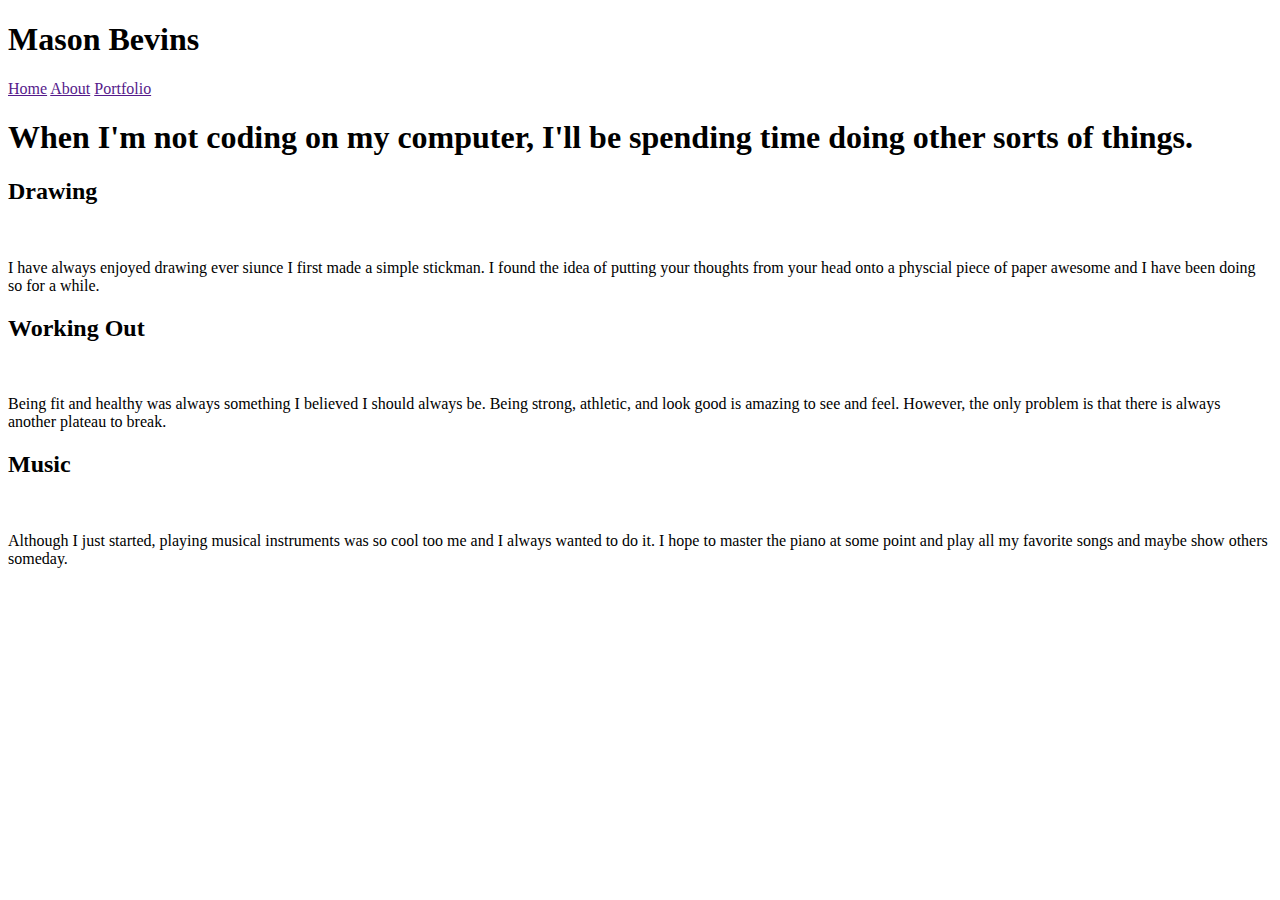
==== index.html @ 2b82a739 "Updated Homepage" ====
<!DOCTYPE html>
<html lang="en">
<head>
    <meta charset="UTF-8">
    <meta name="viewport" content="width=device-width, initial-scale=1.0">
    <title>Personal Website</title>
</head>
<body>
    <header>
        <h1>Mason Bevins</h1>
            <div>
                <a href="">Home</a>
                <a href="">About</a>
                <a href="">Portfolio</a>
            </div>
    </header>
    <h1>When I'm not coding on my computer, I'll be spending time doing other sorts of things.</h1>
    <section>
        <h2>Drawing</h2>
        <img src="">
        <p>I have always enjoyed drawing ever siunce I first made a simple stickman. I found the idea of putting your thoughts from your head onto a physcial piece of paper awesome and I have been doing so for a while.</p>   
    </section>
    <section>
        <h2>Working Out</h2>
        <img src="">
        <p>Being fit and healthy was always something I believed I should always be. Being strong, athletic, and look good is amazing to see and feel. However, the only problem is that there is always another plateau to break.</p>
    </section>
    <section>
        <h2>Music</h2>
        <img src="">
        <p>Although I just started, playing musical instruments was so cool too me and I always wanted to do it. I hope to master the piano at some point and play all my favorite songs and maybe show others someday.</p>
    </section>
</body>
</html>
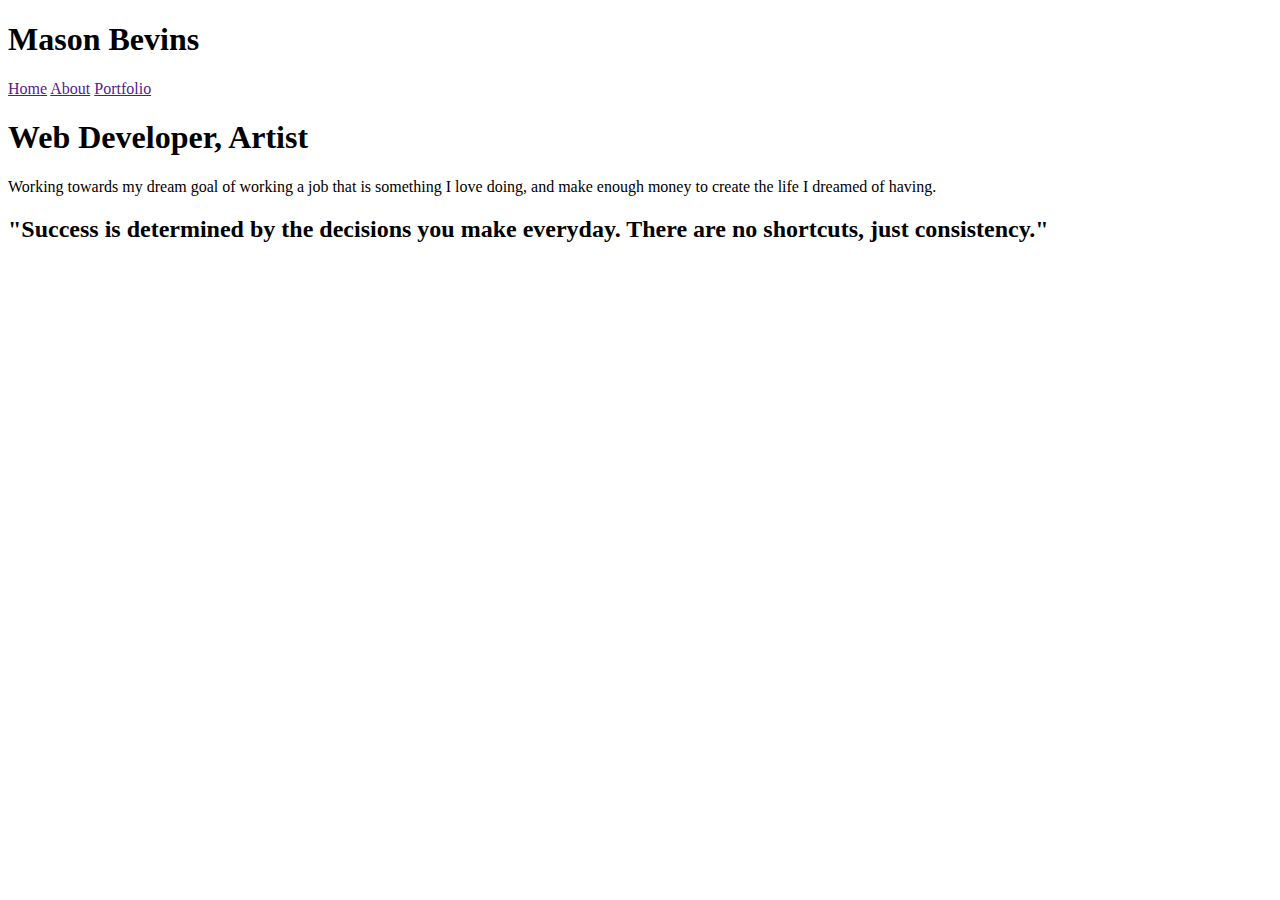
==== commit af5fb08d: "Updated Homepage" ====
--- a/index.html
+++ b/index.html
@@ -14,21 +14,10 @@
                 <a href="">Portfolio</a>
             </div>
     </header>
-    <h1>When I'm not coding on my computer, I'll be spending time doing other sorts of things.</h1>
-    <section>
-        <h2>Drawing</h2>
-        <img src="">
-        <p>I have always enjoyed drawing ever siunce I first made a simple stickman. I found the idea of putting your thoughts from your head onto a physcial piece of paper awesome and I have been doing so for a while.</p>   
-    </section>
-    <section>
-        <h2>Working Out</h2>
-        <img src="">
-        <p>Being fit and healthy was always something I believed I should always be. Being strong, athletic, and look good is amazing to see and feel. However, the only problem is that there is always another plateau to break.</p>
-    </section>
-    <section>
-        <h2>Music</h2>
-        <img src="">
-        <p>Although I just started, playing musical instruments was so cool too me and I always wanted to do it. I hope to master the piano at some point and play all my favorite songs and maybe show others someday.</p>
-    </section>
+    <main>
+    <h1>Web Developer, Artist</h1>
+    <p>Working towards my dream goal of working a job that is something I love doing, and make enough money to create the life I dreamed of having.</p>
+    <h2>"Success is determined by the decisions you make everyday. There are no shortcuts, just consistency."</h2>
+    </main>
 </body>
 </html>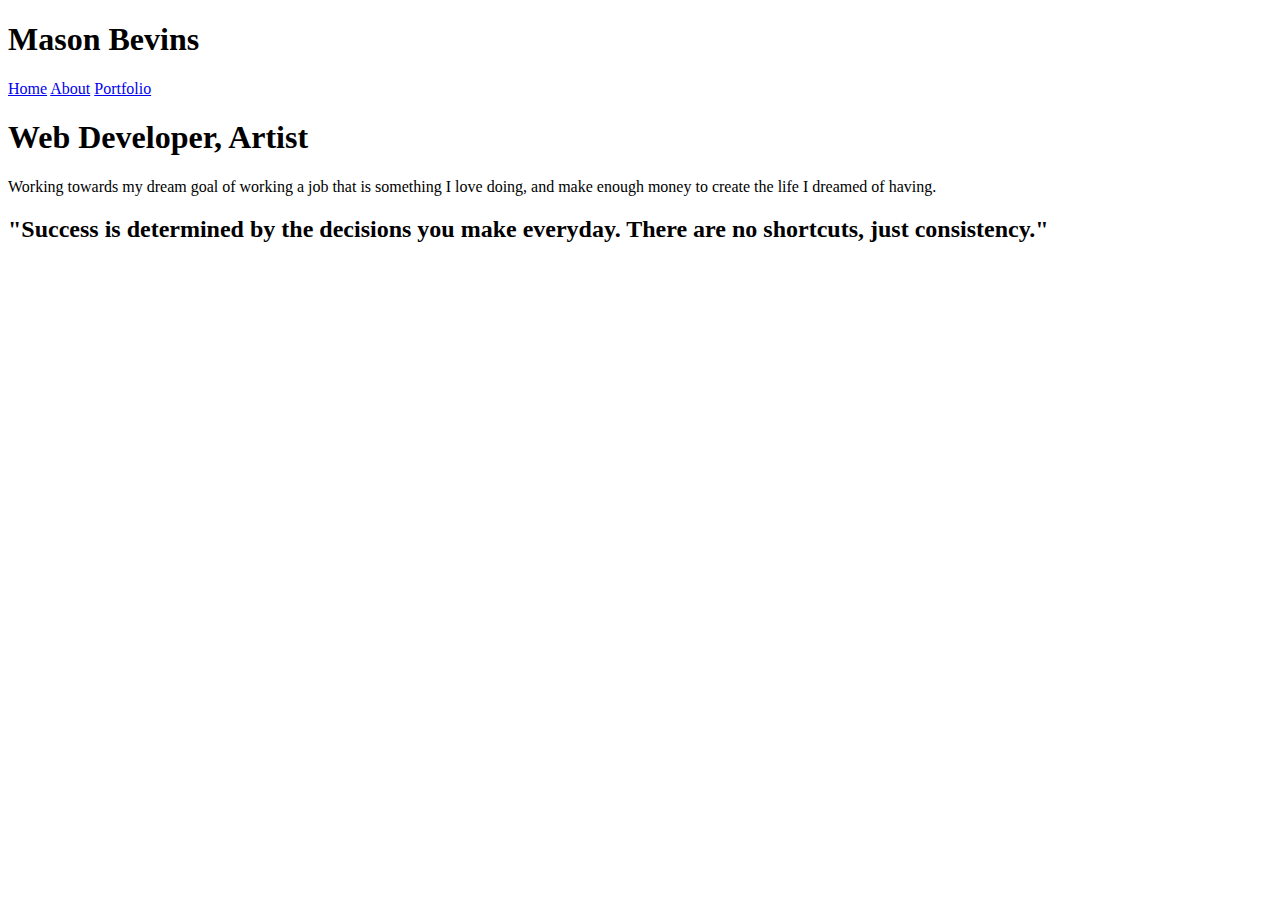
==== commit af375c28: "Updated Homepage" ====
--- a/index.html
+++ b/index.html
@@ -9,9 +9,9 @@
     <header>
         <h1>Mason Bevins</h1>
             <div>
-                <a href="">Home</a>
-                <a href="">About</a>
-                <a href="">Portfolio</a>
+                <a href="#">Home</a>
+                <a href="about.html">About</a>
+                <a href="portfolio.html">Portfolio</a>
             </div>
     </header>
     <main>
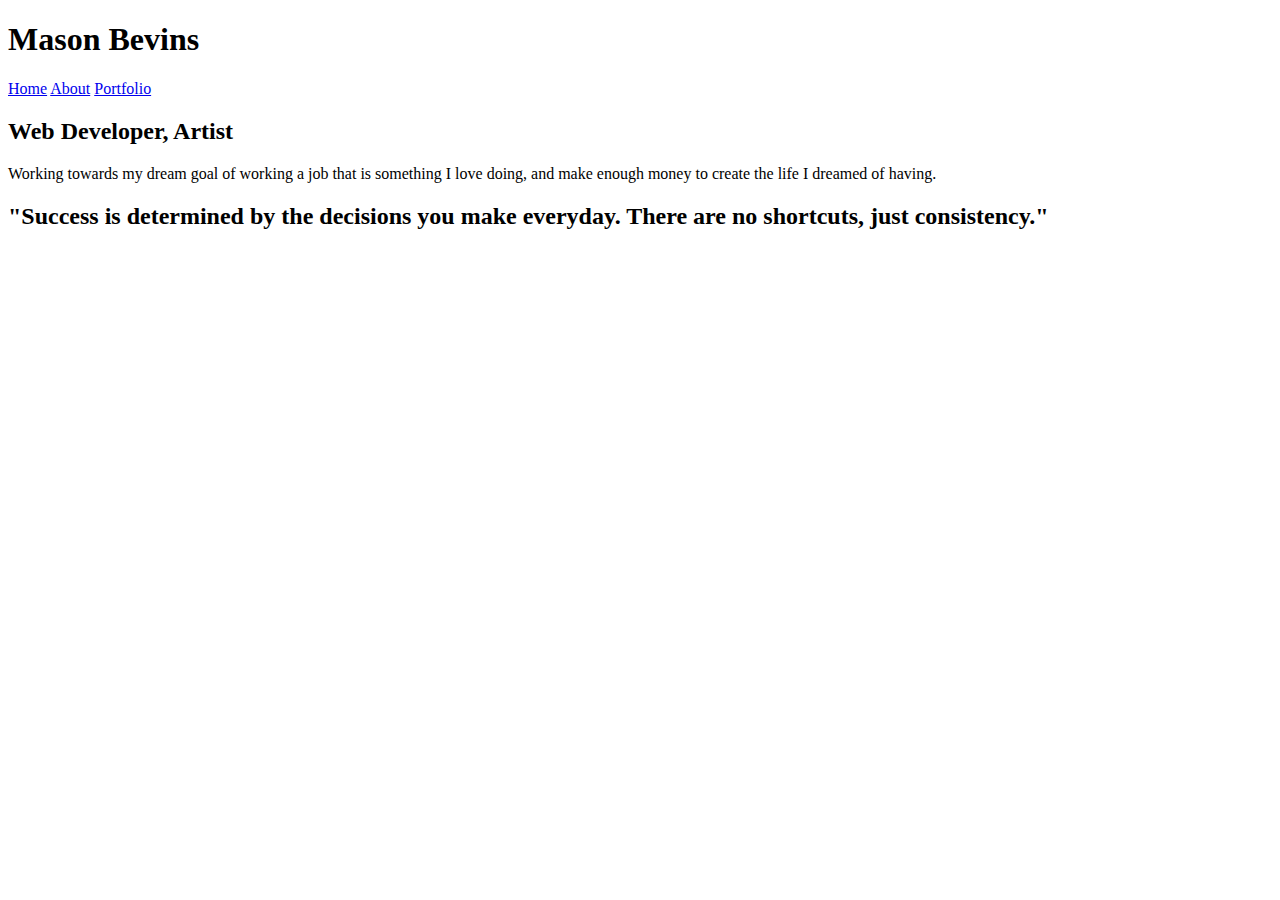
==== commit 15492a31: "Updated Homepage" ====
--- a/index.html
+++ b/index.html
@@ -3,19 +3,22 @@
 <head>
     <meta charset="UTF-8">
     <meta name="viewport" content="width=device-width, initial-scale=1.0">
+    <link rel="stylesheet" href="styles.css">
     <title>Personal Website</title>
 </head>
 <body>
     <header>
         <h1>Mason Bevins</h1>
-            <div>
-                <a href="#">Home</a>
+        <nav>
+            <div id="links">
+                <a class="active" href="#">Home</a>
                 <a href="about.html">About</a>
                 <a href="portfolio.html">Portfolio</a>
             </div>
+        </nav>
     </header>
     <main>
-    <h1>Web Developer, Artist</h1>
+    <h2>Web Developer, Artist</h2>
     <p>Working towards my dream goal of working a job that is something I love doing, and make enough money to create the life I dreamed of having.</p>
     <h2>"Success is determined by the decisions you make everyday. There are no shortcuts, just consistency."</h2>
     </main>
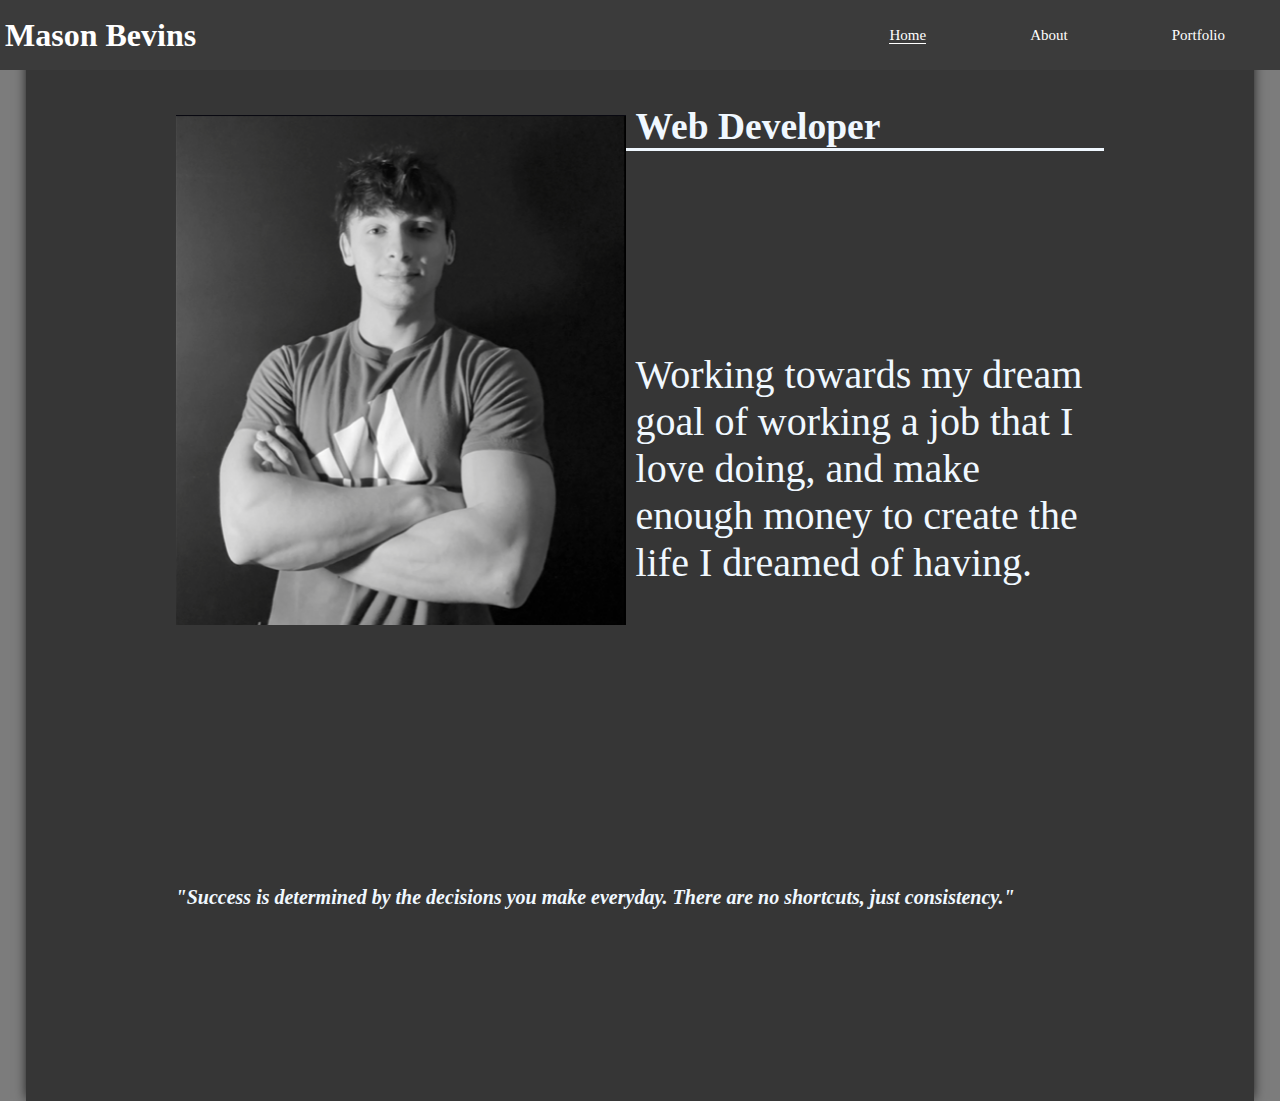
==== commit 0c43691d: "Complete Homepage" ====
--- a/index.html
+++ b/index.html
@@ -7,20 +7,19 @@
     <title>Personal Website</title>
 </head>
 <body>
-    <header>
+        <nav>
         <h1>Mason Bevins</h1>
-        <nav>
-            <div id="links">
+            <div>
                 <a class="active" href="#">Home</a>
                 <a href="about.html">About</a>
                 <a href="portfolio.html">Portfolio</a>
             </div>
         </nav>
-    </header>
     <main>
-    <h2>Web Developer, Artist</h2>
-    <p>Working towards my dream goal of working a job that is something I love doing, and make enough money to create the life I dreamed of having.</p>
-    <h2>"Success is determined by the decisions you make everyday. There are no shortcuts, just consistency."</h2>
+    <img src="./Images/Screenshot 2025-02-12 190308.png">
+    <h2>Web Developer</h2>
+    <p>Working towards my dream goal of working a job that I love doing, and make enough money to create the life I dreamed of having.</p>
+    <h3 class="quote">"Success is determined by the decisions you make everyday. There are no shortcuts, just consistency."</h3>
     </main>
 </body>
 </html>--- a/styles.css
+++ b/styles.css
@@ -0,0 +1,68 @@
+html{
+    background-color: rgb(124, 124, 124);
+    font-family: Verdana;
+}
+
+body{
+    background-color: rgb(54, 54, 54);
+    padding: 0;
+    margin: 0 auto;
+    max-width: 96%;
+}
+
+a{
+    color: white;
+    text-decoration: none;
+    font-size: 15px;
+    margin: 0 50px 0 50px;
+}
+
+nav{
+    position: fixed;
+    left: 0;
+    right: 0;
+    align-items: center;
+    background-color: #3b3b3b;
+    color: rgb(255, 255, 255);
+    height: 60px;
+    padding: 5px;
+    display: flex;
+    justify-content: space-between;
+}
+
+main{
+    min-height: 100vh;
+    padding: 105px 150px 96px;
+    box-shadow: 0 0 12px -2px black;
+    color: aliceblue;
+    font-family: Verdana;
+    font-size: 25px;
+}
+
+.active{
+    border-bottom: solid white 1px;
+}
+
+main > img{
+    width:450px;
+    float: left;
+    margin: 10px 10px 10px 0;
+}
+
+main .quote{
+    font-style:italic;
+    font-family: inherit;
+    font-size: 20px;
+    font-weight: 900;
+    margin-top: 15em;
+}
+
+main > p{
+    margin-top: 5em;
+    font-size: 40px;
+}
+
+main > h2{
+    border-bottom: solid;
+    margin: 0 0 0 50px;
+}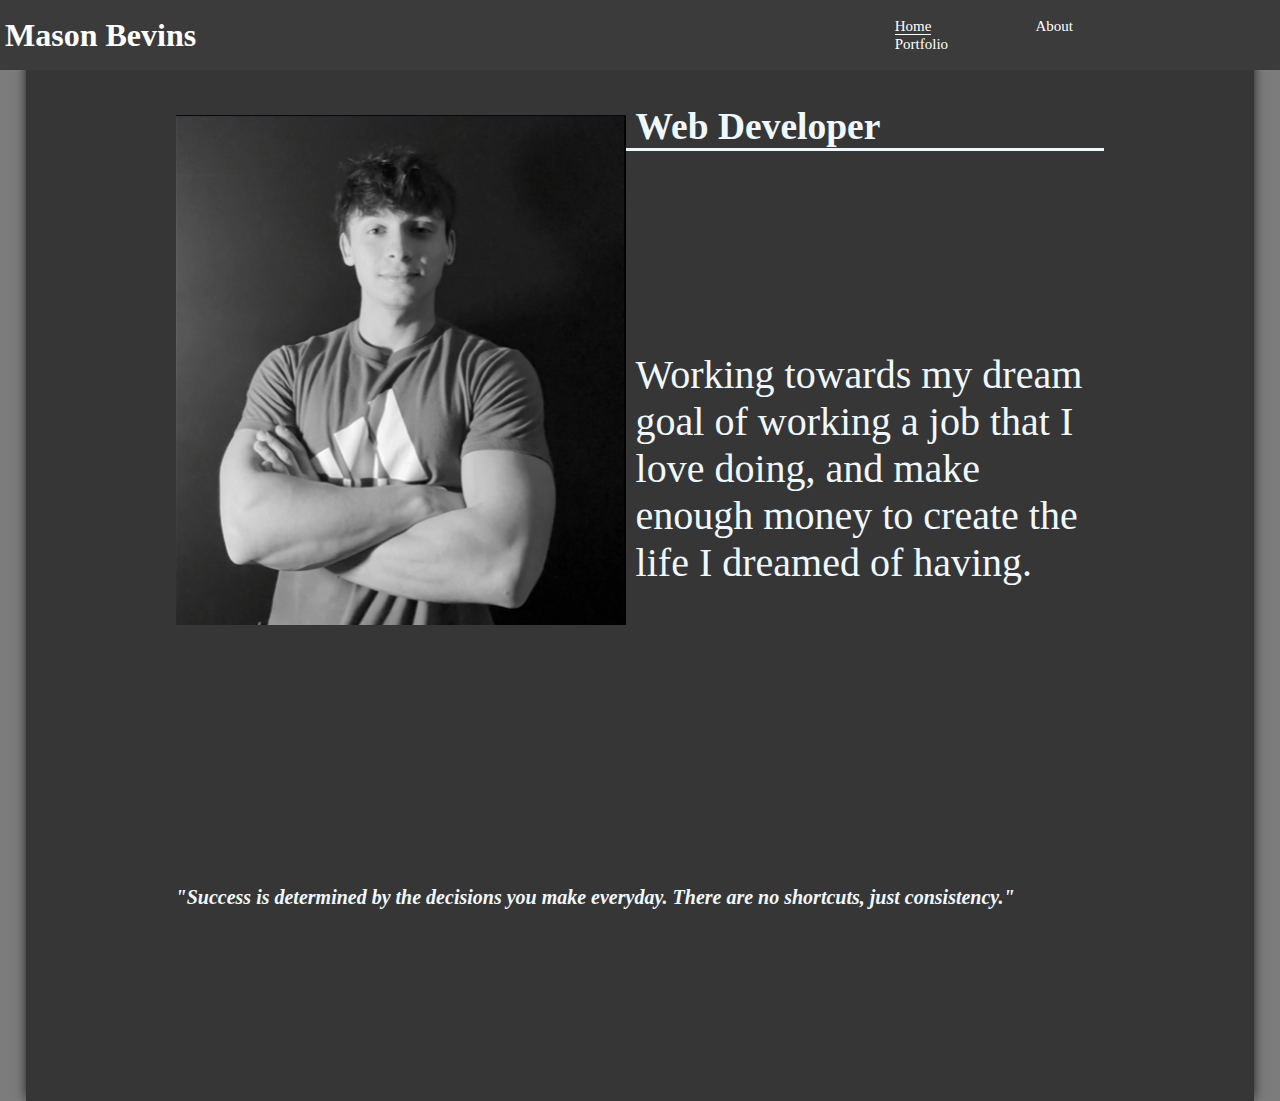
==== commit 726354e0: "Fixed java link Homepage" ====
--- a/index.html
+++ b/index.html
@@ -4,6 +4,7 @@
     <meta charset="UTF-8">
     <meta name="viewport" content="width=device-width, initial-scale=1.0">
     <link rel="stylesheet" href="styles.css">
+    <script src="javascript.js"></script>
     <title>Personal Website</title>
 </head>
 <body>
--- a/styles.css
+++ b/styles.css
@@ -65,4 +65,41 @@
 main > h2{
     border-bottom: solid;
     margin: 0 0 0 50px;
+}
+
+#about-header{
+    font-size: 2rem;
+    font-weight: 500;
+}
+
+h1{
+    width: 850px;
+}
+
+section{
+    border-top: solid white;
+    font-size: 15px;
+}
+
+.about-img{
+    height: 250px;
+}
+
+p {
+    font-size: 25px;
+}
+
+.port-header{
+    font-size: 2rem;
+    font-weight: 300;
+}
+
+.port-img{
+    height: 350px;
+}
+
+.port-h2{
+    font-size: 2rem;
+    font-weight: 500;
+    border-bottom: solid 1px;
 }